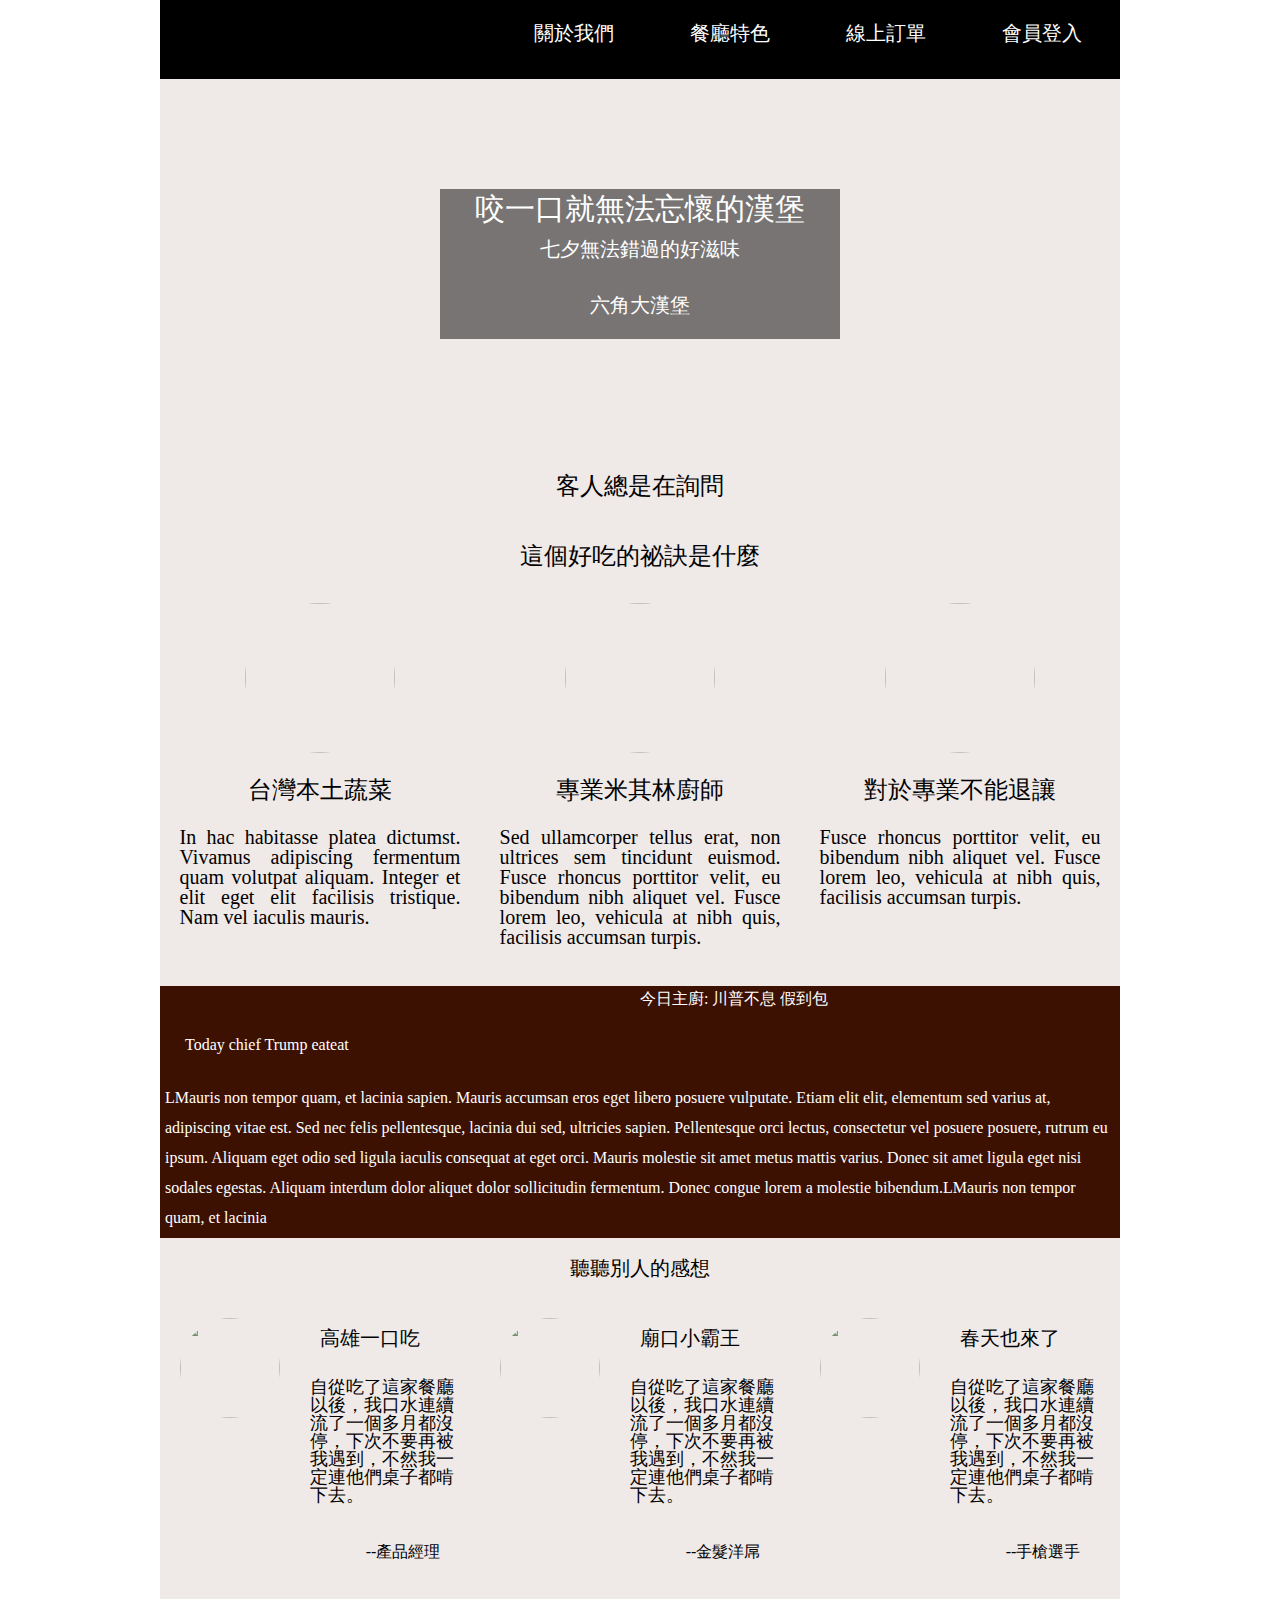
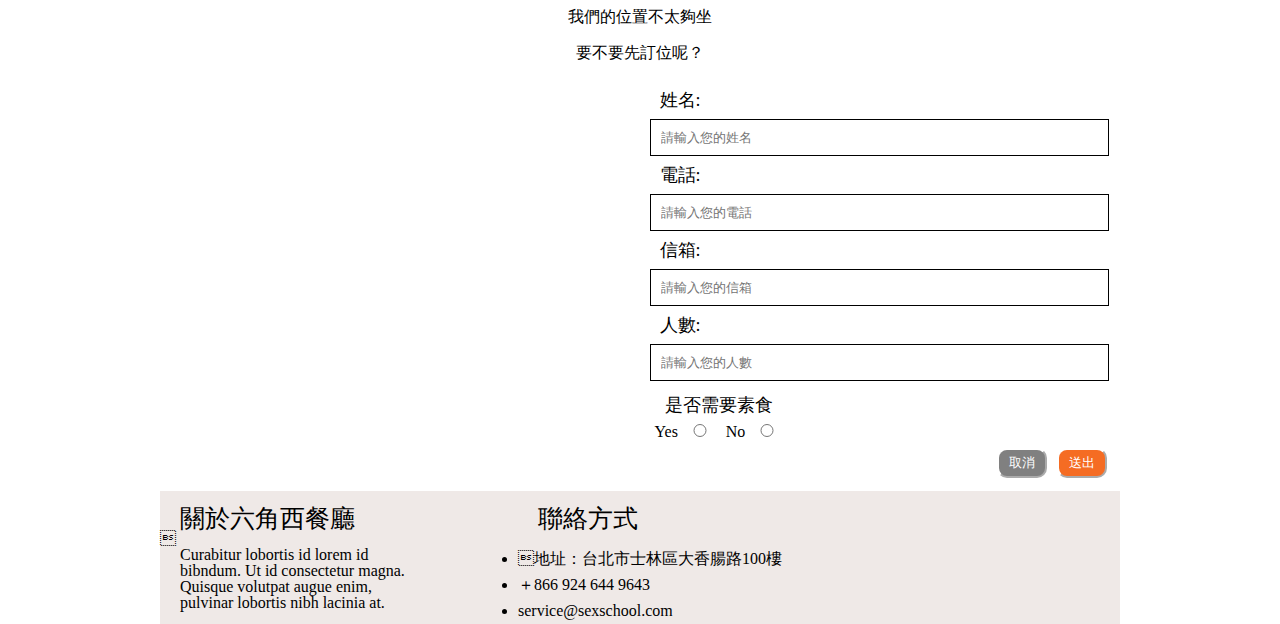
==== index.html @ 3fc966ca "0229" ====
<!DOCTYPE html>
<html lang="en">

<head>
    <meta charset="UTF-8">
    <title>六角西餐廳官方網站首頁</title>
    <link rel="Shortcut Icon" type="image/x-icon"
        href="/Users/hank29/Desktop/Homework/Hexrestaurant/img/FoodyIcons_color-06-256.png" />
    <meta property="og:title" content="六角西餐廳 官方網站">
    <meta property="og:url" content="index.html">
    <meta property="og:image" content="https://i.imgur.com/0YgcQ0o.png">
    <meta property="og:description" content="超好吃的漢堡都在這喔！！">
    <link rel="stylesheet" href="all.css">
    <link rel="stylesheet" href="https://use.fontawesome.com/releases/v5.6.1/css/all.css"
        integrity="sha384-gfdkjb5BdAXd+lj+gudLWI+BXq4IuLW5IT+brZEZsLFm++aCMlF1V92rMkPaX4PP" crossorigin="anonymous">
    <meta name="viewport"
        content="width=device-width, user-scalable=no, initial-scale=1.0, maximum-scale=1.0, minimum-scale=1.0">
</head>

<body>
    <div class="wrap">
        <div class="header clearfix">
            <div class="logo clearfix">
                <h1><a href="index.html">六角西餐廳</a></h1>
            </div>
            <ul class="menu clearfix">
                <li><a href="#footer"><i class="fas fa-user-tag"></i>關於我們</a></li>
                <li><a href="#content"><i class="fas fa-utensils"></i></i>餐廳特色</a></li>
                <li><a href="cart.html"><i class="fas fa-shopping-cart"></i>線上訂單</a></li>
                <li><a href="login.html"><i class="fas fa-sign-in-alt"></i>會員登入</a></li>
            </ul>
            <a class="showmenu" href=""></a>
        </div>
        <div class="banner clearfix">
            <div class="solgan">
                <h2>咬一口就無法忘懷的漢堡</h2>
                <p>七夕無法錯過的好滋味</p></br>
                <p><i class="fas fa-utensils"></i>六角大漢堡<i class="fas fa-utensils"></i></p>
            </div>
        </div>

        <div id="content" class="content clearfix">
            <h2>客人總是在詢問</h2></br>
            <h2>這個好吃的祕訣是什麼</h2>
            <ul class="clearfix">
                <li>
                    <img src="../Hexrestaurant/img/feature_1.png" alt="">
                    <h2>台灣本土蔬菜</h2>
                    <p>In hac habitasse platea dictumst. Vivamus adipiscing fermentum quam volutpat aliquam. Integer et
                        elit eget elit facilisis tristique. Nam vel iaculis mauris.</p>
                </li>
                <li>
                    <img src="../Hexrestaurant/img/feature_2.png" alt="">
                    <h2>專業米其林廚師</h2>
                    <p>Sed ullamcorper tellus erat, non ultrices sem tincidunt euismod. Fusce rhoncus porttitor velit,
                        eu bibendum nibh aliquet vel. Fusce lorem leo, vehicula at nibh quis, facilisis accumsan turpis.
                    </p>
                </li>
                <li>
                    <img src="../Hexrestaurant/img/feature_3.png" alt="">
                    <h2>對於專業不能退讓</h2>
                    <p>Fusce rhoncus porttitor velit, eu bibendum nibh aliquet vel. Fusce lorem leo, vehicula at nibh
                        quis, facilisis accumsan turpis.</p>
                </li>
            </ul>
        </div>

        <div id="chief" class="chief clearfix">
            <div class="chiefimg">
                <a href=""><img src="../Hexrestaurant/img/main_chef_brown.png" alt=""></a>
            </div>
            <div class="chieftext">
                <h2>今日主廚: 川普不息 假到包</h2>
                <h2>Today chief Trump eateat</h2>
                <p>LMauris non tempor quam, et lacinia sapien. Mauris accumsan eros eget libero posuere vulputate. Etiam
                    elit elit, elementum sed varius at, adipiscing vitae est. Sed nec felis pellentesque, lacinia dui
                    sed, ultricies sapien. Pellentesque orci lectus, consectetur vel posuere posuere, rutrum eu ipsum.
                    Aliquam eget odio sed ligula iaculis consequat at eget orci. Mauris molestie sit amet metus mattis
                    varius. Donec sit amet ligula eget nisi sodales egestas. Aliquam interdum dolor aliquet dolor
                    sollicitudin fermentum. Donec congue lorem a molestie bibendum.LMauris non tempor quam, et lacinia
                </p>
            </div>
        </div>


        <div class="impression clearfix">
            <h2>聽聽別人的感想</h2>
            <ul class="ul clearfix">
                <li class="li clearfix">
                    <img src="../Hexrestaurant/img/avatar_1@2x.png" alt="">
                    <h2>高雄一口吃</h2>
                    <p>自從吃了這家餐廳以後，我口水連續流了一個多月都沒停，下次不要再被我遇到，不然我一定連他們桌子都啃下去。</p>
                    <h4>--產品經理</h4>
                </li>
                <li class="li clearfix">
                    <img src="../Hexrestaurant/img/avatar_2@2x.png" alt="">
                    <h2>廟口小霸王</h2>
                    <p>自從吃了這家餐廳以後，我口水連續流了一個多月都沒停，下次不要再被我遇到，不然我一定連他們桌子都啃下去。</p>
                    <h4>--金髮洋屌</h4>
                </li>
                <li class="li clearfix">
                    <img src="../Hexrestaurant/img/avatar_3@2x.png" alt="">
                    <h2>春天也來了</h2>
                    <p>自從吃了這家餐廳以後，我口水連續流了一個多月都沒停，下次不要再被我遇到，不然我一定連他們桌子都啃下去。</p>
                    <h4>--手槍選手</h4>
                </li>
            </ul>
        </div>

        <div id="address" class="address clearfix">
            <h2>我們的位置不太夠坐</h2>
            <h2>要不要先訂位呢？</h2>
            <div class="map clearfix"><img src="../Hexrestaurant/img/Map.png" alt="">
            </div>
            <div class="text clearfix">
                <table>
                    <form class="clearfix" action="form.html">
                        <label for="name">姓名:</label>
                        <input id="name" type="name" placeholder="請輸入您的姓名">
                        <label for="電話:">電話:</label>
                        <input id="phone" type="phone" placeholder="請輸入您的電話">
                        <label for="email">信箱:</label>
                        <input id="email" type="email" placeholder="請輸入您的信箱">
                        <label for="person">人數:</label>
                        <input id="person" type="person" placeholder="請輸入您的人數">

                        <div class="radio clearfix">
                            <label for="">是否需要素食</label>
                            Yes<input type="radio" name="vegetable" value="Yes">
                            No<input type="radio" name="vegetable" value="No">

                        </div>
                        <div class="sendbutton clearfix">
                            <button class="cancel" style="background-color:gray;">取消</button>
                            <button class="send" style="background-color:#F56C23;">送出</button>
                        </div>
                    </form>

                </table>
            </div>
        </div>

        <div id="footer" class="footer clearfix">
            <div class="about clearfix">
                <h2>關於六角西餐廳</h2>
                <p>Curabitur lobortis id lorem id bibndum. Ut id consectetur magna. Quisque volutpat augue enim,
                    pulvinar lobortis nibh lacinia at.
                </p>
            </div>
            <div class="contact clearfix">
                <h2>聯絡方式</h2>
                <ul>
                    <li><img src="" alt="">地址：台北市士林區大香腸路100樓</li>
                    <li><img src="" alt="">＋866 924 644 9643</li>
                    <li><img src="" alt="">service@sexschool.com</li>
                </ul>
            </div>
            <div class="footerlogo clearfix">
                <a href="index.html"><img src="../Hexrestaurant/img/logo_l@svg.svg" alt=""></a>

            </div>
            <div class="link clearfix">
                <div class="fb">
                    <a href="#">
                        <img src="../Hexrestaurant/img/iconfinder_f-twitter_256_282459.png" alt="">
                    </a>
                </div>
                <div class="twitter">
                    <a href="#">
                        <img src="../Hexrestaurant/img/iconfinder_20-Ig_3377037.png" alt="">
                    </a>
                </div>
                <div class="ig">
                    <a href="#">
                        <img src="../Hexrestaurant/img/iconfinder_3_939757.png" alt="">
                    </a>
                </div>
            </div>
        </div>
    </div>
</body>
<script src="jquery-3.4.1.min.js"></script>
<script src="all.js"></script>

</html>
---- all.css ----
/* http://meyerweb.com/eric/tools/css/reset/ 
   v2.0 | 20110126
   License: none (public domain)
*/

html, body, div, span, applet, object, iframe,
h1, h2, h3, h4, h5, h6, p, blockquote, pre,
a, abbr, acronym, address, big, cite, code,
del, dfn, em, img, ins, kbd, q, s, samp,
small, strike, strong, sub, sup, tt, var,
b, u, i, center,
dl, dt, dd, ol, ul, li,
fieldset, form, label, legend,
table, caption, tbody, tfoot, thead, tr, th, td,
article, aside, canvas, details, embed, 
figure, figcaption, footer, header, hgroup, 
menu, nav, output, ruby, section, summary,
time, mark, audio, video {
  margin: 0;
  padding: 0;
  border: 0;
  font-size: 100%;
  font: inherit;
  vertical-align: baseline;
}
/* HTML5 display-role reset for older browsers */
article, aside, details, figcaption, figure, 
footer, header, hgroup, menu, nav, section {
  display: block;
}
body {
  line-height: 1;
}
ol, ul {
  list-style: none;
}
blockquote, q {
  quotes: none;
}
blockquote:before, blockquote:after,
q:before, q:after {
  content: '';
  content: none;
}
table {
  border-collapse: collapse;
  border-spacing: 0;
}

img{
	max-width: 100%;
	height: auto ;
}
/* css end */

.clearfix:after{
    clear: both;
    content:'';
    display:table;
}/*增加 :after 偽元素、content 及 display*/

.wrap{
  max-width: 960px;
  margin: 0 auto;
  background-color: #EFE9E7;
}

@media(max-width:768px){
    .wrap{
        max-width: 768px;
        margin: 0 auto  ;
      }
}
@media(max-width:414px){
    .wrap{
        max-width: 414px;
        margin: 0 auto;
      }
}

.header{
  position: relative;
  width: 100%;
  background-color: black;
}
.logo{
    position: absolute;
    top: 20px;
    left: 30px;
    
}
.logo a{
    display: block; 
    width: 120px;
    height: 40px;
    background: url("../Hexrestaurant/img/logo_w@svg.svg") no-repeat;
    overflow: hidden;
    text-indent: 101%;
    border-radius: 10%;
    white-space: nowrap;
    cursor: pointer;
}
@media(max-width: 768px){
    .logo{
      top: 18px;
      left: 20px;
      background: url("../Hexrestaurant/img/logo_w@svg.svg")no-repeat;
    }
}
@media (max-width: 414px){
    .logo{
      width: 120px;
      height: 40px;
      top: 0px;
      left: 0px;
      background: url("../Hexrestaurant/img/logo_w@svg.svg")no-repeat;
    }
}

.showmenu{
    display:none;
}
.menu{
    float: right;
}
.menu li{
    float:left;
    width: 140px;
    height: 60px;
    padding: 3px;
    margin: 5px;
    border-bottom: 3px solid transparent;
}
.menu li a{
    display: block;
    font-size: 20px;
    color: white;
    text-align: center;
    padding: 15px;
    text-decoration: none;
}

.fa-hamburger{
    color: #ffff;
}
.header ul li:hover{
   background-color: rgb(80, 69, 65,0.5);
   border-bottom: 3px solid orange;
}
@media (max-width: 414px){
    .menu{
    max-height: 0px;
    overflow: hidden;
    transition:all 1s;
    margin-top: 1px;    
    position: absolute;
    z-index: 100;   
    top: 50px;
    left: 0;
    right: 0;
    background-color: black;
   
    }
    .menu li{
    float: none;
    display: block;
    width: 100%;
    margin: 0;
    border-bottom: 3px solid orange;
    }
    .menu li a{
    transition: all 0.3s;
    }
    /* 增加touch等效果 */
    .header ul li:hover{
    background-color: rgb(80, 69, 65,0.5);
    border-bottom: 3px solid orange;}
    .showmenu{
    display: block;
    float: right;
    width:50px;
    height:50px;
    background: url(https://i.imgur.com/M3JmQOP.png)top left / 100% 100% no-repeat ;
    background-color: white;
    margin: 0.5px;
    }
    /*jQ點擊後動態在 body 加上 class */
    .menu-show .menu{
    max-height: 300px;
    }
}
@media (max-width: 768px){
    .menu{
    max-height: 0px;
    overflow: hidden;
    transition:all 1s;
    margin-top: 1px;    
    position: absolute;
    z-index: 100;   
    top: 50px;
    left: 0;
    right: 0;
    background-color: black;
   
    }
    .menu li{
    float: none;
    display: block;
    width: 100%;
    margin: 0;
    border-bottom: 3px solid orange;
    }
    .menu li a{
    transition: all 0.3s;
    }
    /* 增加touch等效果 */
    .header ul li:hover{
    background-color: rgb(80, 69, 65,0.5);
    border-bottom: 3px solid orange;}
    .showmenu{
    display: block;
    float: right;
    width:50px;
    height:50px;
    background: url("../Hexrestaurant/img/iconfinder_menu-alt_134216.png")top left / 100% 100% no-repeat ;
    background-color: white;
    margin: 0.5px;
    }
    /*jQ點擊後動態在 body 加上 class */
    .menu-show .menu{
    max-height: 358px;
    }
}


.banner{
    display: block;
    background: url("../Hexrestaurant/img/header_desktop.png")no-repeat;
    width: 100%;
    height: 380px;
    margin: 0 auto;
}
.solgan{
    position: relative;
    text-align: center;
    top: 110px;
    left: 280px;
    width: 400px;
    height: 150px;
    background:rgba(0,0,0,0.5);
}

.solgan h2{
    font-size: 30px;
    color: white;
    padding: 5px;
}
.solgan p{
    font-size: 20px;
    color: white;
    padding: 10px;
}
@media (max-width: 768px){
    .banner{
    display: block;
    width: 100%;
    height: 420px;
    }
    .solgan{
       left: 24%;
    }
    
}
@media (max-width: 414px){
    .banner{
    display: block;
    background: url("../Hexrestaurant/img/header_mobile.png")no-repeat;
    width: 100%;
    height: 400px;
    }
    .solgan{
     left: 0%;
     width: 80%;
     height: auto;
     margin: 0 auto;
}}


.content{
    width: 100%;
    margin: 0 auto;
}
.content h2{
    font-size: 24px;
    text-align: center;
    margin: 5px;
    padding: 10px 0;
}
.content ul{
    display: flex;
    float: left;
    text-align: center;
}
.content li{
    text-align: center;
    width: 33.33%;
    margin: 1%;
}
.content img{
    width: 150px;
    height: 150px;
    border-radius: 999em;
    padding: 10px;
}
.content p{
    text-align: center;
    font-size: 20px;
    padding: 10px;
    text-align: justify;
}
@media (max-width: 414px){
    .content ul{
        display: block;
        float: none;
    }
    .content li{
        width: 98%;
    }
.content img{
    background: url();
    text-align: center;
}
}


.chief{
    width: 100%;
    height: auto;
    background-color:#3d1101;
}
.chiefimg{
    background: url("../Hexrestaurant/img/main_chef_brown.png");
    float: left;
    width: 48%;
    margin:0 1%;
    height: auto;
}
.chieftext{
  text-align: center;
}
.chieftext h2{
    text-align: left;
    color: white;
    padding: 5px;
    margin: 20px;
}
.chieftext p{
    color:white;
    text-align: left;
    padding: 5px;
    line-height: 30px ;
}


@media (max-width: 768px){
    .chiefimg{
        float: left;
        background-image: url("../Hexrestaurant/img/main_chef_brown@2x.png");
        width: 50%;
        height: auto;
        margin: 0;
    }
    .chieftext{
        float: right;
        width: 50%;
        margin: 0;
    }
    .chieftext h2{
        text-align: center;
        padding: 5px;
        margin: 10px;
    }
    .chieftext p{
        text-align: left; 
        line-height: 20px;  
        padding: 10 px;
    }
}
@media(max-width: 414px){
    .chiefimg{
        float: none;
        background-image: url("../Hexrestaurant/img/main_chef_brown.png");
        width: auto;
        margin: 0;
    }
    .chieftext{
        float: none;
        width: auto;
        margin: 0;
}}

.impression{
    width: 100%;
    height: auto;
    text-align: center;
}
.impression ul{
  display: flex;
}
.impression  li{
    width: 33%;
    margin: 1%;
}
.impression img{ 
   float: left; 
    width: 100px;
    height: 100px;
    border-radius: 999em;
    padding: 10px  ;
}
.impression  h2{
    text-align: center;
    font-size: 20px;
    padding: 20px;
}
.impression p{
    float: right;
    width: 50%;
    font-size: 18px ;
    text-align:left;
    padding: 10px;    
}
.impression  h3{
    float: right;
    font-size: 20px;
    padding: 30px;
}

.impression h4{
    float: right;
    padding: 30px;
}

@media (max-width: 414px){ 
    .impression ul{
        display: block;
      }  
     .impression li{
        width: 98%;
    }  
    .impression img{
        float: left;
        width: 20%;
        height: 70px;
    }
    .impression ul h2{
        float: left;
        width: 30%;
        text-align: right;
        font-size: 20px;
        padding:10px;
        margin: 10p;
    }
    
    .impression p{
        display: block  ;
        float: right;
        width: auto;
        font-size: 18px ;
        line-height: 30px;
        text-align:left;
        padding-left: 100px;
        padding-right: 30px;  
    }
  
    .impression  h3{
        font-size: 20px;
        padding: 10px;
        margin: 10px;
    }
   
    .impression h4{
        float: right;
        width: 30%;
        text-align: center;
        padding: 20px   ;
}}


.address{
    width: 100%;
    height: auto;
    background-color: white;
}
.address h2{

    text-align: center; 
    padding: 10px;
}
.map{
    float: left;
    width: 300px;
    width: 48%;
    margin: 1%;
}

@media (max-width: 414px){
    .map{
        background: url(https://i.imgur.com/S5CEaUc.png)no-repeat;
        float: none;
        width: 98%;
        margin: 1%;
    }
}

.text{
    float: right;
    width: 48%;
    margin: 1%;
}
.text label{
  display: block;
  float: left;
  width: 95%;
  font-size: 18px;  
  padding: 10px;
}
.text input{    
  width: 95%;
  padding: 10px;
  border: 0.5px solid black;
}

.radio{
    float: left;
    width: 95%; 
    margin: 5px;
}
.radio input{
    width: 10%; 
    padding: 0;
    margin: 0;
}
.sendbutton{
    float: right;
}
.text .cancel,.text .send{
    text-align: center;
    width: 50px;
    height: 30px;
    padding: 3px;  
    margin: 3px; 
    color: white;
    border-color: white ;
    border-radius: 10px;
}
.sendbutton button:hover{
    background-color: rgba(39, 19, 19, 0.747);
    border: 2px solid  rgba(22, 19, 19, 0.747);    
}

.text .input:focus{
    border: 2px solid blue;
}

@media (max-width: 414px){
    .text{
    float: none;
    width: 98%;
    }
    .text label{
        float: none;
        margin: 5px 0;
    }
    .text input{
        width: 90%;
        margin: 10px;
    }
    .radio{
        float: left;
        width: 50%;
        height: auto;
        margin: 5px;
    }
    .radio input{
        text-align: left;
        width: 20%;
        padding: 3px 5px;
    }
    .sendbutton{
        width: 100%;
      
    }
    .text .cancel{
        float: left;
        width: 50%;
        padding: 0;
        margin: 10px 0;
       
    }
    .text .send{
        float: right;
        width: 50%; 
        padding: 0;
        margin:10px 0;
     
    }
}




.footer{
    max-width: 100%;
    background-color: #EFE9E7; 
}
.footer h2{
    font-size: 25px;
    margin: 10px 10px 0  10px;
    padding: 5px 10px 0 10px;}


.about {   
   float: left;
    width: 30%;
   }
.about p{
    font-size: 16px;
    padding:0 10px 0 10px;
    margin: 0 10px 0 10px;
}
.contact{   
    float: left;
    width: 30%;
    margin-left: 70px;
}
.contact ul {
   text-align: left;
   padding:15px 0 0 0 ;
}
.contact ul li{
   list-style-type:disc;
   padding: 5px 0;
}
.footerlogo{
    float: right;
    width: 200px;
    padding: 10px;
    margin-right: 20px;
}
.footerlogo a{
    display: block;
    background-image: url("../Hexrestaurant/img/logo_l@svg.svg")no-repeat;
}
.link{
    width: 30%;
    float: right;
    margin-right: 10px;
}
.fb a{
    float: right;
    width: 30px;
    height: 30px;
    margin: 10px ;
}

.twitter a{
    float: right;
    width: 30px;
    height: 30px;
    margin: 10px;
}

.ig a{
    float: right;
    width: 30px;
    height: 30px;
    margin: 10px;
}

@media (max-width: 414px){
    .footer{
        max-width: 100%;
        text-align: center;
    }
    .about{   
        float: none;
        width: 100%;
        text-align: center;
       }
    .about h2{
        text-align: left;
    }
    .about p{
        text-align: center;
        padding: 10px;
        margin: 10px;
    }
    .contact{   
        float: none;
        width: 100%;
        margin: 0 auto;
    }

    .contact h2{
       text-align: left;
    }
    .contact ul{
       text-align: left;
       padding: 10px;
       margin: 10px;
    }
    .contact ul li{
        margin: 5px;
    }
    .footerlogo {
        text-align: center;
        width: 100%;
        height:44px;
        padding: 0;
        margin: 20px 0;
        background-image: url("../Hexrestaurant/img/logo_l@svg.svg")no-repeat;
    }
    .link{
        width: 100%;
        height: auto;
        float: none;
        text-align: center;
    }
    .link a{
        display: block;
        width: 44px;
        height: 44px;
        cursor: pointer;
    }
}

@media (max-width: 768px){
    .footer{
        max-width: 100%;
        text-align: center;
    }
    .about{   
        float: none;
        width: 100%;
        text-align: center;
       }
    .about h2{
        text-align: center;
    }
    .about p{   
        text-align: center;
        padding: 10px;
        margin: 20px;
    }
    .contact{   
        float: none;
        text-align: center;
        width: 100%;
        margin-left: 0;
    }

    .contact h2{
       text-align: center;
    }
    .contact ul{
       text-align: center   ;
       padding: 10px;
       margin: 10px;
      
    }
    .contact ul li{
        text-align: center  ;   
        margin: 5px; 
        list-style-type:  none;
    }
    .footerlogo {
        text-align: center;
        width: 100%;
        height:44px;
        padding: 0;
        margin: 20px 0;
        background-image: url("../Hexrestaurant/img/logo_l@svg.svg")no-repeat;
    }
    .link{
        width: 100%;
        height: auto;
        float: none;
        margin-left: 0;
        text-align: center;
    }
    .link a{
        display: block;
        width: 44px;
        height: 44px;
        cursor: pointer;
    }
}
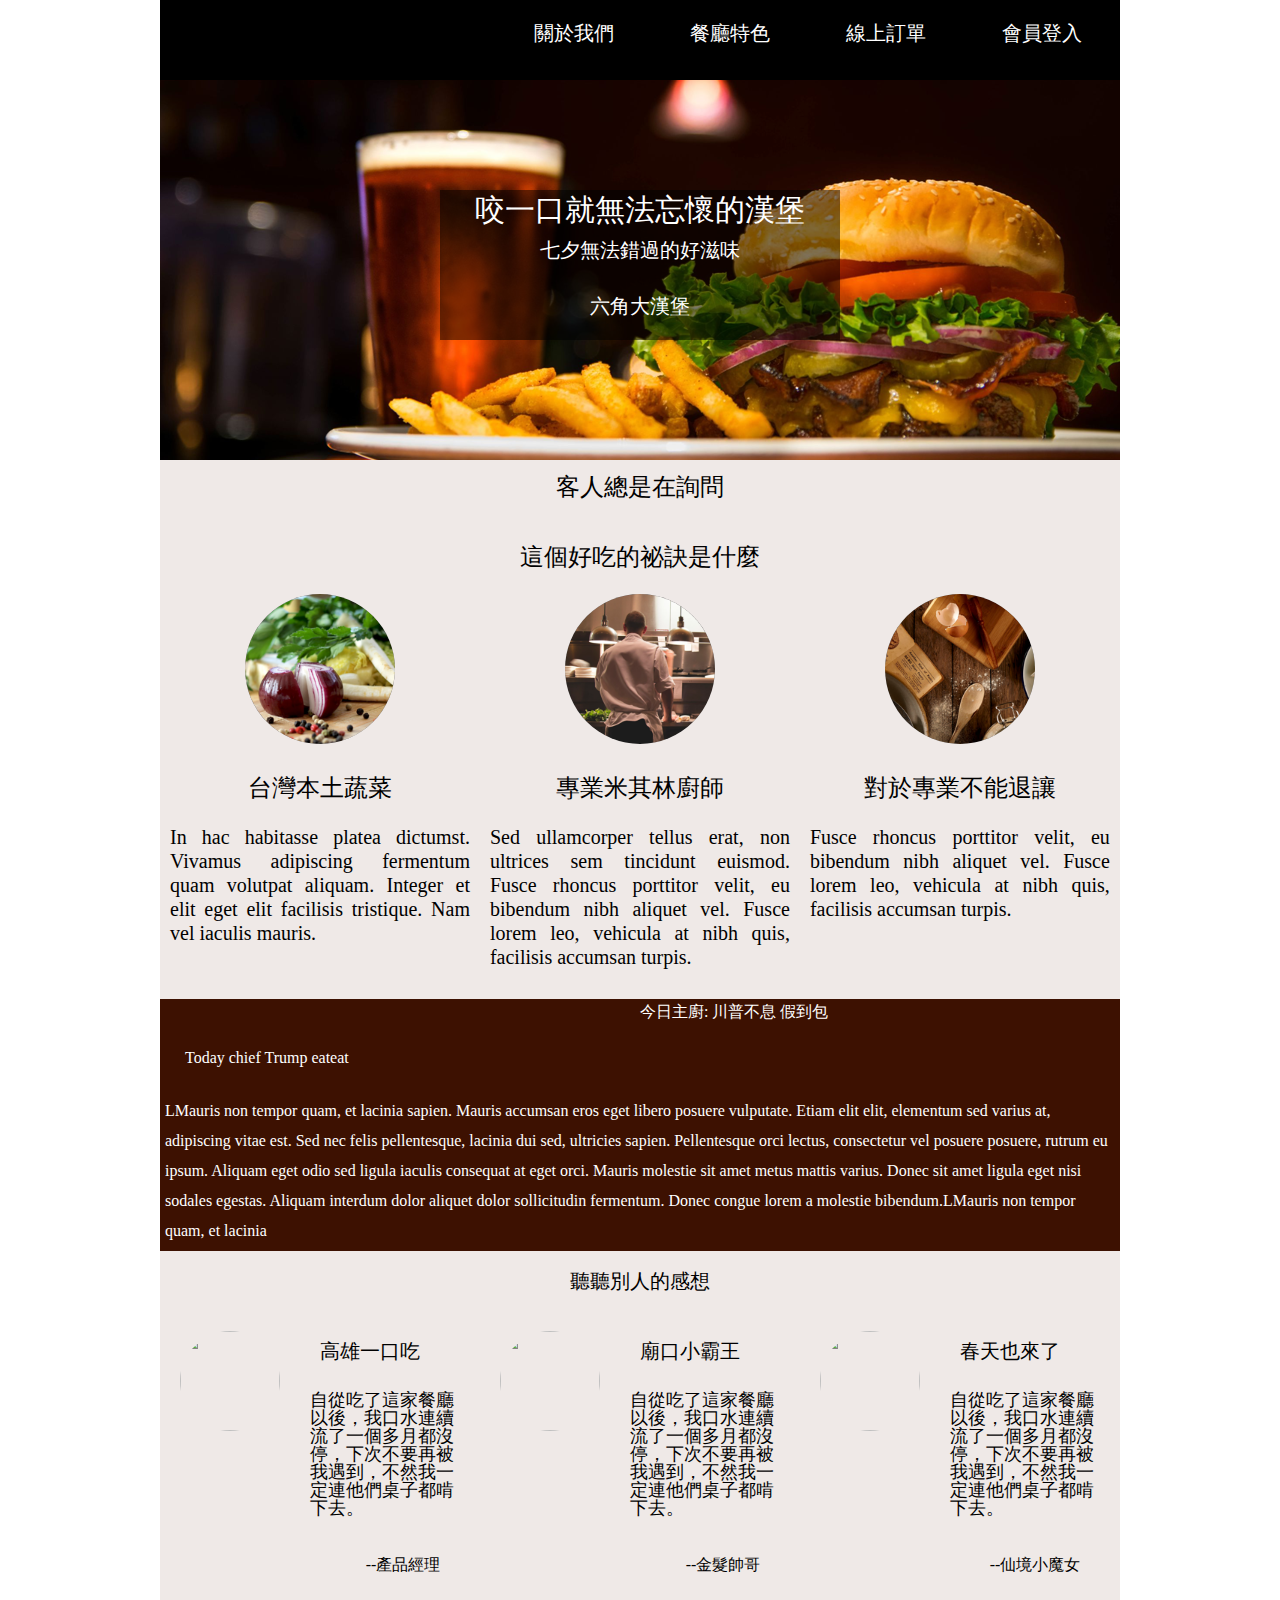
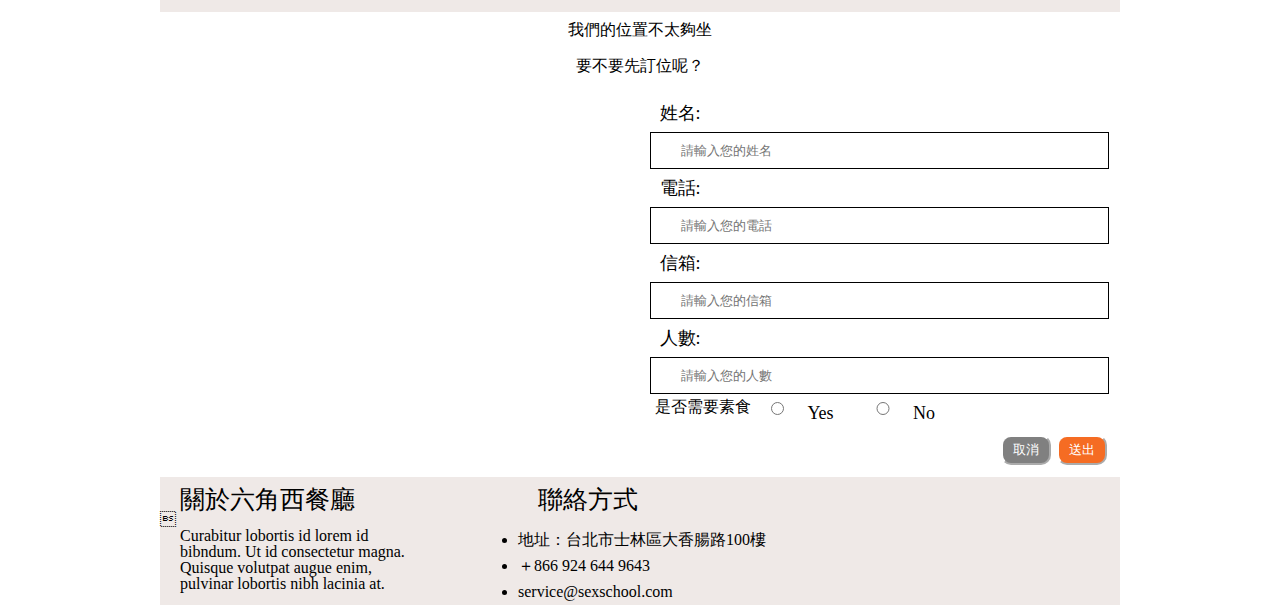
==== commit 9aee9da6: "20200327update" ====
--- a/index.html
+++ b/index.html
@@ -4,8 +4,7 @@
 <head>
     <meta charset="UTF-8">
     <title>六角西餐廳官方網站首頁</title>
-    <link rel="Shortcut Icon" type="image/x-icon"
-        href="/Users/hank29/Desktop/Homework/Hexrestaurant/img/FoodyIcons_color-06-256.png" />
+    <link rel="Shortcut Icon" type="image/x-icon" href="../Hexrestaurant/img/FoodyIcons_color-06-256.png" />
     <meta property="og:title" content="六角西餐廳 官方網站">
     <meta property="og:url" content="index.html">
     <meta property="og:image" content="https://i.imgur.com/0YgcQ0o.png">
@@ -39,25 +38,25 @@
             </div>
         </div>
 
-        <div id="content" class="content clearfix">
+        <div id="content-index" class="content clearfix">
             <h2>客人總是在詢問</h2></br>
             <h2>這個好吃的祕訣是什麼</h2>
             <ul class="clearfix">
                 <li>
-                    <img src="../Hexrestaurant/img/feature_1.png" alt="">
+                    <img src="img/feature_1.png" alt="">
                     <h2>台灣本土蔬菜</h2>
                     <p>In hac habitasse platea dictumst. Vivamus adipiscing fermentum quam volutpat aliquam. Integer et
                         elit eget elit facilisis tristique. Nam vel iaculis mauris.</p>
                 </li>
                 <li>
-                    <img src="../Hexrestaurant/img/feature_2.png" alt="">
+                    <img src="img/feature_2.png" alt="">
                     <h2>專業米其林廚師</h2>
                     <p>Sed ullamcorper tellus erat, non ultrices sem tincidunt euismod. Fusce rhoncus porttitor velit,
                         eu bibendum nibh aliquet vel. Fusce lorem leo, vehicula at nibh quis, facilisis accumsan turpis.
                     </p>
                 </li>
                 <li>
-                    <img src="../Hexrestaurant/img/feature_3.png" alt="">
+                    <img src="img/feature_3.png" alt="">
                     <h2>對於專業不能退讓</h2>
                     <p>Fusce rhoncus porttitor velit, eu bibendum nibh aliquet vel. Fusce lorem leo, vehicula at nibh
                         quis, facilisis accumsan turpis.</p>
@@ -96,13 +95,13 @@
                     <img src="../Hexrestaurant/img/avatar_2@2x.png" alt="">
                     <h2>廟口小霸王</h2>
                     <p>自從吃了這家餐廳以後，我口水連續流了一個多月都沒停，下次不要再被我遇到，不然我一定連他們桌子都啃下去。</p>
-                    <h4>--金髮洋屌</h4>
+                    <h4>--金髮帥哥</h4>
                 </li>
                 <li class="li clearfix">
                     <img src="../Hexrestaurant/img/avatar_3@2x.png" alt="">
                     <h2>春天也來了</h2>
                     <p>自從吃了這家餐廳以後，我口水連續流了一個多月都沒停，下次不要再被我遇到，不然我一定連他們桌子都啃下去。</p>
-                    <h4>--手槍選手</h4>
+                    <h4>--仙境小魔女</h4>
                 </li>
             </ul>
         </div>
@@ -117,7 +116,7 @@
                     <form class="clearfix" action="form.html">
                         <label for="name">姓名:</label>
                         <input id="name" type="name" placeholder="請輸入您的姓名">
-                        <label for="電話:">電話:</label>
+                        <label for="phone:">電話:</label>
                         <input id="phone" type="phone" placeholder="請輸入您的電話">
                         <label for="email">信箱:</label>
                         <input id="email" type="email" placeholder="請輸入您的信箱">
@@ -125,10 +124,12 @@
                         <input id="person" type="person" placeholder="請輸入您的人數">
 
                         <div class="radio clearfix">
-                            <label for="">是否需要素食</label>
-                            Yes<input type="radio" name="vegetable" value="Yes">
-                            No<input type="radio" name="vegetable" value="No">
+                            <p>是否需要素食</p>
+                            <input id="checkBox" name="vegetable" value="Yes" type="radio" /> <label
+                                for="checkBox">Yes</label>
 
+                            <input id="checkBox" name="vegetable" value="Yes" type="radio" /> <label
+                                for="checkBox">No</label>
                         </div>
                         <div class="sendbutton clearfix">
                             <button class="cancel" style="background-color:gray;">取消</button>
@@ -147,39 +148,46 @@
                     pulvinar lobortis nibh lacinia at.
                 </p>
             </div>
-            <div class="contact clearfix">
+            <div class="contact ">
                 <h2>聯絡方式</h2>
                 <ul>
-                    <li><img src="" alt="">地址：台北市士林區大香腸路100樓</li>
-                    <li><img src="" alt="">＋866 924 644 9643</li>
-                    <li><img src="" alt="">service@sexschool.com</li>
+                    <li>地址：台北市士林區大香腸路100樓</li>
+                    <li>＋866 924 644 9643</li>
+                    <li>service@sexschool.com</li>
                 </ul>
             </div>
-            <div class="footerlogo clearfix">
+            <div class="footerlogo ">
                 <a href="index.html"><img src="../Hexrestaurant/img/logo_l@svg.svg" alt=""></a>
 
             </div>
-            <div class="link clearfix">
-                <div class="fb">
-                    <a href="#">
-                        <img src="../Hexrestaurant/img/iconfinder_f-twitter_256_282459.png" alt="">
-                    </a>
-                </div>
-                <div class="twitter">
-                    <a href="#">
-                        <img src="../Hexrestaurant/img/iconfinder_20-Ig_3377037.png" alt="">
-                    </a>
-                </div>
-                <div class="ig">
-                    <a href="#">
-                        <img src="../Hexrestaurant/img/iconfinder_3_939757.png" alt="">
-                    </a>
-                </div>
+            <div class="link ">
+                <ul class="fb">
+                    <li>
+                        <a href="#">
+                            <img src="../Hexrestaurant/img/iconfinder_f-twitter_256_282459.png" alt="">
+                        </a>
+                    </li>
+                </ul>
+                <ul class="twitter">
+                    <li>
+                        <a href="#">
+                            <img src="../Hexrestaurant/img/iconfinder_20-Ig_3377037.png" alt="">
+                        </a>
+                    </li>
+                </ul>
+                <ul class="ig">
+                    <li>
+                        <a href="#">
+                            <img src="../Hexrestaurant/img/iconfinder_3_939757.png" alt="">
+                        </a>
+                    </li>
+                </ul>
+
             </div>
         </div>
     </div>
 </body>
 <script src="jquery-3.4.1.min.js"></script>
-<script src="all.js"></script>
+<script src="cart.js"></script>
 
 </html>--- a/all.css
+++ b/all.css
@@ -79,14 +79,12 @@
 }
 
 .header{
-  position: relative;
-  width: 100%;
+  
   background-color: black;
 }
 .logo{
-    position: absolute;
-    top: 20px;
-    left: 30px;
+  float: left;
+  margin: 20px;
     
 }
 .logo a{
@@ -235,7 +233,7 @@
 
 .banner{
     display: block;
-    background: url("../Hexrestaurant/img/header_desktop.png")no-repeat;
+    background: url("img/header_desktop.png")no-repeat;
     width: 100%;
     height: 380px;
     margin: 0 auto;
@@ -264,30 +262,35 @@
     .banner{
     display: block;
     width: 100%;
-    height: 420px;
+    height: 400px;
     }
     .solgan{
-       left: 24%;
-    }
-    
-}
+     
+       text-align: center;
+       top: 100px;
+       left: 30px;
+       margin: 0 auto;
+       width: 60%;
+    }
+}
+
 @media (max-width: 414px){
     .banner{
     display: block;
     background: url("../Hexrestaurant/img/header_mobile.png")no-repeat;
-    width: 100%;
-    height: 400px;
+  
+    height: 300px;
     }
     .solgan{
-     left: 0%;
-     width: 80%;
-     height: auto;
-     margin: 0 auto;
+     top: 60px;
+     left: 0    ;
+     width: 70%;
+     height: 200px;
+     margin:  auto;
 }}
 
 
-.content{
-    width: 100%;
+.content-index{
     margin: 0 auto;
 }
 .content h2{
@@ -304,7 +307,7 @@
 .content li{
     text-align: center;
     width: 33.33%;
-    margin: 1%;
+    line-height: 24px;
 }
 .content img{
     width: 150px;
@@ -318,7 +321,7 @@
     padding: 10px;
     text-align: justify;
 }
-@media (max-width: 414px){
+@media (max-width: 767px){
     .content ul{
         display: block;
         float: none;
@@ -383,7 +386,7 @@
     .chieftext p{
         text-align: left; 
         line-height: 20px;  
-        padding: 10 px;
+        padding: 10px;
     }
 }
 @media(max-width: 414px){
@@ -441,7 +444,7 @@
     padding: 30px;
 }
 
-@media (max-width: 414px){ 
+@media (max-width: 767px){ 
     .impression ul{
         display: block;
       }  
@@ -450,8 +453,9 @@
     }  
     .impression img{
         float: left;
-        width: 20%;
-        height: 70px;
+        width: 14%;
+        height: 60px;
+        border-radius: 56%;
     }
     .impression ul h2{
         float: left;
@@ -484,11 +488,18 @@
         width: 30%;
         text-align: center;
         padding: 20px   ;
-}}
+}
+}
+@media (max-width: 414px){ 
+    .impression img{
+        float: left;
+        width: 20%;
+        height: 70px;
+    }
+}
 
 
 .address{
-    width: 100%;
     height: auto;
     background-color: white;
 }
@@ -504,12 +515,20 @@
     margin: 1%;
 }
 
+@media (max-width: 767px){
+    .map{
+        background: url(https://i.imgur.com/S5CEaUc.png)no-repeat;
+        float: none;
+        width: 92%;
+        margin: 4%;
+    }
+}
 @media (max-width: 414px){
     .map{
         background: url(https://i.imgur.com/S5CEaUc.png)no-repeat;
         float: none;
-        width: 98%;
-        margin: 1%;
+        width: 96%;
+        margin: 2%;
     }
 }
 
@@ -534,12 +553,19 @@
 .radio{
     float: left;
     width: 95%; 
-    margin: 5px;
+    margin: 5px;}
+.radio p{
+    float: left;
+}
+.radio label{
+    width: 10%;
+    padding: 5px;
 }
 .radio input{
-    width: 10%; 
-    padding: 0;
-    margin: 0;
+    float: left;
+    width: 10%;
+    line-height: 20px;
+    padding: 5px;
 }
 .sendbutton{
     float: right;
@@ -553,6 +579,7 @@
     color: white;
     border-color: white ;
     border-radius: 10px;
+    cursor: pointer;
 }
 .sendbutton button:hover{
     background-color: rgba(39, 19, 19, 0.747);
@@ -563,29 +590,39 @@
     border: 2px solid blue;
 }
 
-@media (max-width: 414px){
+@media (max-width: 767px){
     .text{
     float: none;
     width: 98%;
     }
     .text label{
         float: none;
-        margin: 5px 0;
+        margin: 0;
+        padding: 0;
     }
     .text input{
-        width: 90%;
-        margin: 10px;
+        width: 80%;
+        margin: 5%;
     }
     .radio{
         float: left;
-        width: 50%;
+        width: 90%;
         height: auto;
-        margin: 5px;
+        margin: 3%;
+    }
+
+    .radio p{
+        display: block;
+       
+    }
+    .radio label{
+        float: left;
+        text-align: center;
     }
     .radio input{
-        text-align: left;
-        width: 20%;
-        padding: 3px 5px;
+        width: 30px;
+        padding:0;
+        margin: 0;
     }
     .sendbutton{
         width: 100%;
@@ -609,15 +646,14 @@
 
 
 
-
 .footer{
     max-width: 100%;
     background-color: #EFE9E7; 
 }
 .footer h2{
     font-size: 25px;
-    margin: 10px 10px 0  10px;
-    padding: 5px 10px 0 10px;}
+    margin: 0px 10px 0  10px;
+    padding: 10px 10px 0 10px;}
 
 
 .about {   
@@ -735,7 +771,7 @@
     }
 }
 
-@media (max-width: 768px){
+@media (max-width: 767px){
     .footer{
         max-width: 100%;
         text-align: center;
@@ -795,4 +831,451 @@
         height: 44px;
         cursor: pointer;
     }
-}+}
+
+
+/* cart.css */
+.content-cart{
+    margin: 0 auto;
+}
+.sidebar{
+    width: 20%;
+    float: left;
+}
+.sidebar h2{
+    font-size: 20px;
+    text-align: center;
+    padding: 10px;
+    margin: 10px;
+}
+.sidebar ul{
+    width: 98%;
+    margin: 1%;
+}
+.sidebar li{
+
+    width: 90%;
+    text-align: left;
+   border-bottom: 1px solid #000;
+   
+    margin:0 10px;  
+}
+.sidebar li a{
+    display: block  ;  
+    color:#000;
+    text-decoration:none;   
+     padding: 16px;
+}
+.sidebar li a:hover{
+    background-color:#3d1101;
+    color: #fff;
+}
+
+@media (max-width: 767px){
+    .sidebar{
+        width: 98%;
+        margin:1% ;
+    }
+    .sidebar li{
+        width: 95%;
+        float: none;
+        text-align: center;
+    }
+   }
+   @media (max-width: 414px){
+    .sidebar{
+        width: 98%;
+        margin:1% auto;
+    }
+    .sidebar li{
+        width: 100%;
+        float: none;
+    }
+    .sidebar li a:hover{
+        background-color:#3d1101;
+        color: #fff;
+    }
+   }
+
+.cart{
+    width: 80%;
+    float: left;
+}
+
+@media (max-width: 916px){
+.cart{
+    width: 100%;
+    float: none;
+   }
+}
+@media (max-width: 414px){
+.cart{
+    width: 100%;
+    float: none;
+    }
+}
+    
+
+
+.searchbar{
+    float: left;
+    width: 45%;
+    padding: 10px;
+    margin: 10px 0  10px 10px ;
+    border: 3px solid #000;
+}
+.searchbar-btn{
+    float: left;
+    text-align: center;
+    width: 20px;
+    height: 16px;
+    color: #fff;
+    margin:10px 5px 5px 0;
+    padding: 12px;
+    background-color: #000;
+    border-radius: 0 10px 10px 0;
+}
+.searchbar-btn:hover{
+    color: #000;
+    background-color: gray;
+}
+.searchbar-btn:focus{
+  border: 1px solid white;
+}
+
+@media (max-width: 767px){
+    .searchbar{
+        width: 70%;
+        height: 19px;   
+        float: left;
+    }
+    .searchbar-btn{
+        float: left;
+        font-size: 33px;
+        width: 18%;
+        height: 32px;
+        margin: 10px auto;
+        padding: 6px;
+   }}
+@media (max-width: 414px){
+    .searchbar{
+        float: left;;
+        width: 70%;
+        height: 28px;
+        margin: 0 auto;
+    }
+    .searchbar-btn{
+        float: left;
+        width: 16%;    
+        font-size:34px;
+        margin: 0 auto;
+        padding:11px;
+   }}
+
+   
+.checkout{
+    float: right;   
+    margin-right: 30px;
+}
+.checkout a{ 
+    color:#000;
+    padding:5px;
+    font-size: 30px;
+    text-decoration: none; 
+}
+.checkout-btn{
+    padding: 10px;
+    margin: 0 5px;
+    color:#000;
+    border-left:2px solid #000;
+}
+
+   @media (max-width: 767px){
+    .checkout{
+        position: fixed;
+        top: 390px;
+        right: 0;
+        margin: 0;
+        width: 100px;
+        height: 100px;
+        color: #3d1101;   
+        background-color: #fff ;  
+        border:2px solid #000;
+        border-radius: 10px;
+        z-index: 1000000;
+    }
+    .checkout-btn{
+        padding: 16px;
+        margin: 0 10px;
+        color:#000;
+        border-left:none;
+    }
+   }
+   @media (max-width: 414px){
+    .checkout{
+        position: fixed;
+        bottom: 0;
+        right: 0;
+        margin: 0;
+        width: 100px;
+        height: 100px;
+        color:#3d1101 ;   
+        background-color:  #fff;  
+        border:2px solid #000;
+        border-radius: 10px;
+        z-index: 1000000;
+    }
+    .checkout-btn{
+        padding: 16px;
+        margin: 0 10px;
+        color:#000;
+        border-left:none;
+    }
+   }
+
+.product{
+    width:80%;
+    float: left;
+}
+.product li{
+    position: relative;
+    width: 30%;
+    float: left; 
+    margin:1%;
+    box-shadow: 1px 1px 2px #000;
+}
+
+@media (max-width: 916px){
+    .product{ 
+        width: 100%;
+        float:none;
+    }
+    .product ul{
+        width: 100%;
+    }
+    .product li{
+        position: none;
+        width: 46%;
+        margin: 2%;
+        text-align: center;
+    }
+    .product li img{
+        width: 100%;
+        height: 160px;
+    }
+   }
+   @media (max-width: 414px){
+    .product{ 
+        float:none;
+    }
+    .product ul{
+        width: 92%;
+        margin: 4%    ;
+    }
+    .product li{
+        width: 92%;
+        margin: 4%;
+        float: none;
+        text-align: center;
+    }   
+   }
+
+.fa-heart{
+    position: absolute;
+    top: 0;
+    left: 0;
+    font-size: 30px;
+    width: 50px;
+    height: 50px;
+    color: #fff;
+    border: none;
+    background-color:transparent;
+  
+}
+.fa-heart a{
+    display: block  ;
+    padding: 0 ;
+    margin: 0;
+    text-decoration: none;
+}
+
+.line {
+    border: 0;
+    width: 70px;    
+    height: 1px;
+    background: #333;
+    background-image: linear-gradient(to right, #ccc, #333, #ccc);
+                                }
+                            
+.product img{
+    height: 100px;
+}
+.product a{
+    text-align: center;
+    padding: 10px;
+    margin: 10px 0;
+    text-decoration: none;
+}
+.product h2{
+    font-size: 20px;
+    color: #3D1101 ;
+    text-align: center;
+    padding: 10px;
+}
+.product p{
+    font-size: 16px;
+    color: #3D1101;
+    text-align: center; 
+    padding: 5px;
+}
+.product h4{
+    width: 80%;
+    text-align: center;
+    font-size: 20px;
+    color: orange;
+    line-height: 15px;
+    border: 2px solid orange;
+    padding: 5px;
+    margin: 0 auto;
+}
+
+.cart h4:hover{
+    color: tomato;
+    border:2px solid tomato;
+}
+
+@media (max-width: 768px){
+.product img{
+    width: 100%;
+} 
+.product h4{
+   display: block;
+}}
+@media (max-width: 414px){
+.product img{
+    width: 100%;
+    } }
+
+
+/* login.css */
+
+.content-login{
+    width: 100%;
+    height: auto;
+    background-color: burlywood;
+}
+
+.form-login{ 
+    position: relative;
+    width: 40%;
+    transform: translate(75%,0%);
+}
+
+
+.form-login h2{
+    font-size: 20px;
+    text-align: center;
+    font-weight: bolder;
+    padding: 15px;
+}
+.form-login p{
+    font-size: 10px;
+    text-align: center;
+    margin: 10px;
+    font-weight: bolder;
+}
+
+.form{
+    border-top: 3px solid rgb(221, 150, 17);
+    box-shadow: 1px 1px 2px black;
+    padding: 10px;
+    margin: 10px;
+}
+
+
+.form label{
+    display: block;
+    text-align: center;
+    padding:5px;
+    margin: 10px;
+    color: black;
+    font-weight: bold;
+}
+
+.form input{
+    display: block;
+    width:60%;
+    margin: 0 auto;
+    padding:5px;
+}
+
+.email,.password {
+    position:relative;
+    display:inline-block;
+  }
+.fa-envelope,.fa-lock{ 
+    position: absolute;
+    left: 20%;
+    top: calc(50% - 0.1em);
+  }
+input {
+    text-indent: 20px;
+  } 
+
+
+label a{
+    color: black;
+    text-decoration: none;
+}
+
+.label .email{
+    float: left;
+    width: 60%;
+    line-height: 10px;
+    text-align: right   ;
+    margin: 0;
+    padding: 0;
+}
+
+.label span{
+    float: left;
+    text-align: left;
+}
+
+#remember{
+display: inline-block;
+    text-align: left;
+    width: 20%;
+    margin: 0 ;
+    padding: 0;
+}
+button{
+    float: left;
+    width: 48%;
+    margin: 1%;
+    padding: 10px;
+    color: #ffff;
+    background-color: gray;
+}
+
+button:hover{
+    background-color: orange;
+}
+
+@media (max-width: 768px){
+  
+    .form-login{ 
+    position: relative;
+    width: 60%;
+    transform: translate(35%,0%);
+    }
+    }
+@media (max-width: 414px){
+  
+.form-login{ 
+    position: relative;
+    width: 75%;
+    transform: translate(20%,0%);
+}
+}
+
